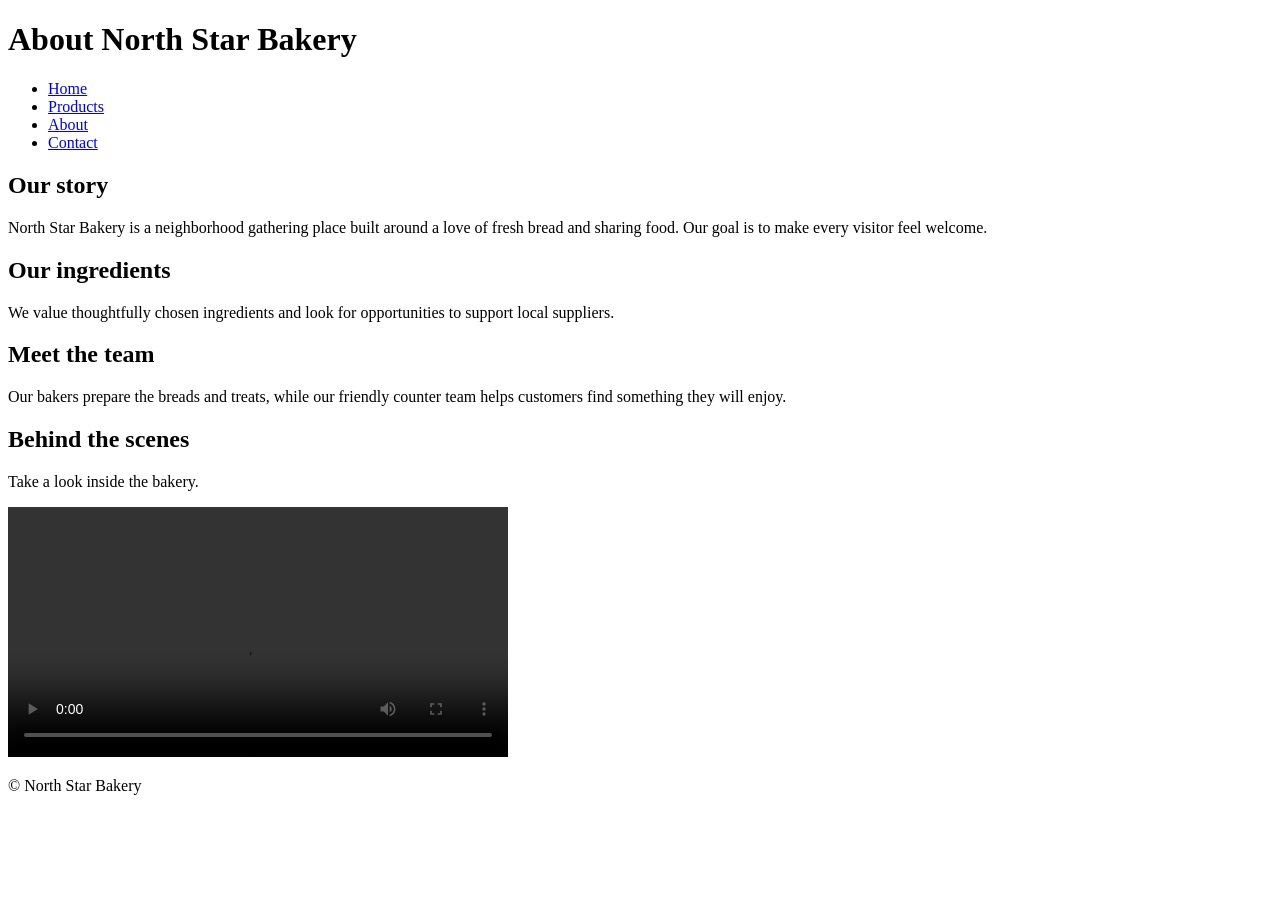
==== about.html @ c4bcd597 "Build four bakery pages" ====
<!DOCTYPE html>
<html lang="en">
<head>
  <meta charset="UTF-8">
  <meta name="viewport" content="width=device-width, initial-scale=1.0">
  <title>About | North Star Bakery</title>
</head>
<body>
  <header>
    <h1>About North Star Bakery</h1>
    <nav aria-label="Main navigation">
      <ul>
        <li><a href="index.html">Home</a></li>
        <li><a href="products.html">Products</a></li>
        <li><a href="about.html">About</a></li>
        <li><a href="contact.html">Contact</a></li>
      </ul>
    </nav>
  </header>

  <main>
    <section>
      <h2>Our story</h2>
      <p>
        North Star Bakery is a neighborhood gathering place
        built around a love of fresh bread and sharing food.
        Our goal is to make every visitor feel welcome.
      </p>
    </section>

    <section>
      <h2>Our ingredients</h2>
      <p>
        We value thoughtfully chosen ingredients and look for
        opportunities to support local suppliers.
      </p>
    </section>

    <section>
      <h2>Meet the team</h2>
      <p>
        Our bakers prepare the breads and treats, while our
        friendly counter team helps customers find something
        they will enjoy.
      </p>
    </section>

    <section>
      <h2>Behind the scenes</h2>
      <p>Take a look inside the bakery.</p>
      <video controls width="500">
        <source src="bakery-behind-scenes_c.mp4" type="video/mp4">
        Your browser does not support this video.
      </video>
    </section>
  </main>

  <footer>
    <p>&copy; North Star Bakery</p>
  </footer>
</body>
</html>
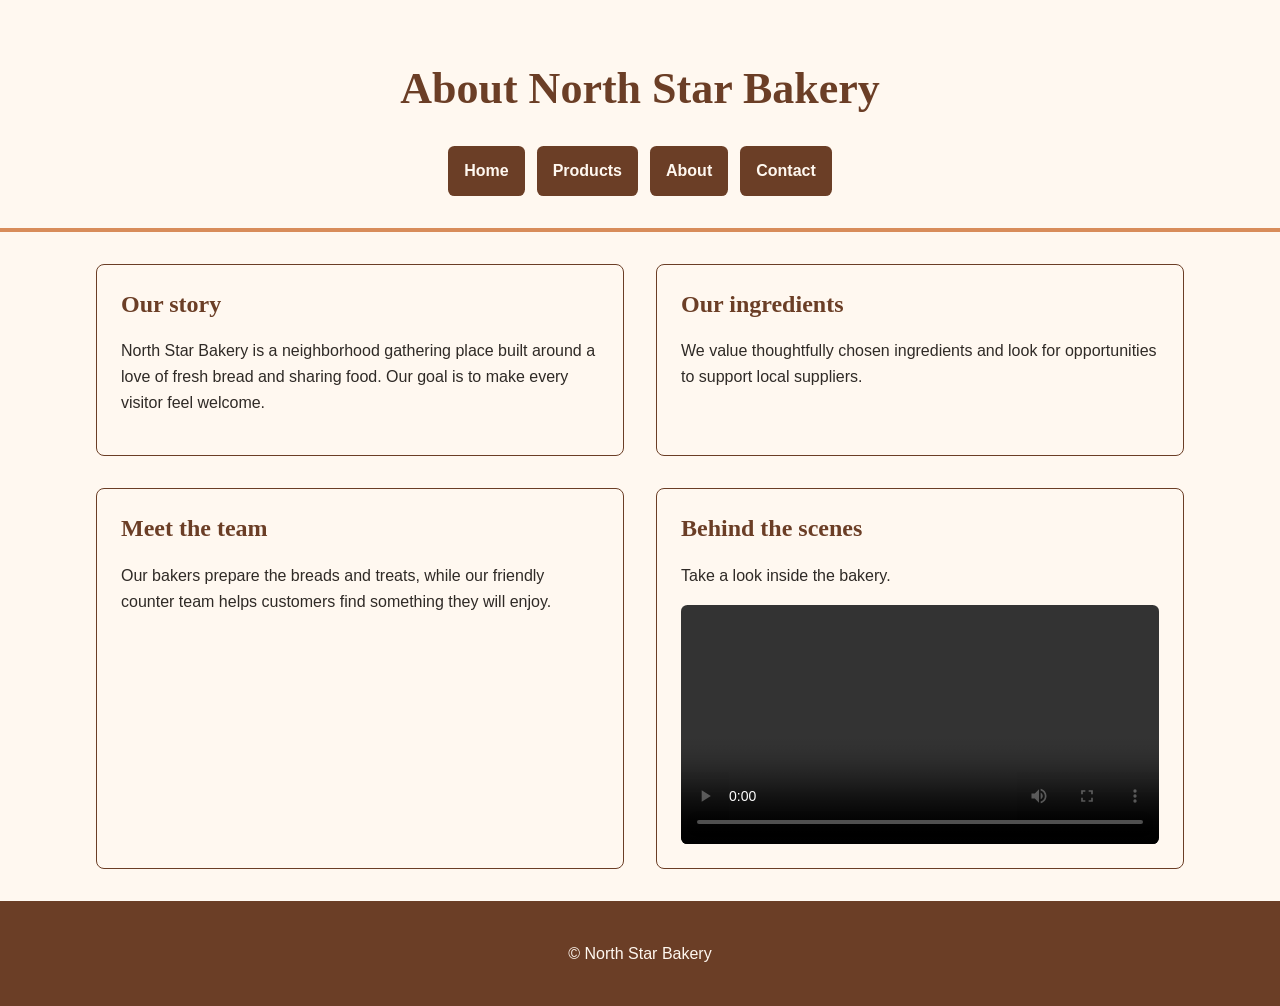
==== commit 68008ef6: "Update about.html" ====
--- a/about.html
+++ b/about.html
@@ -4,6 +4,7 @@
   <meta charset="UTF-8">
   <meta name="viewport" content="width=device-width, initial-scale=1.0">
   <title>About | North Star Bakery</title>
+  <link rel="stylesheet" href="styles.css">
 </head>
 <body>
   <header>
@@ -59,4 +60,4 @@
     <p>&copy; North Star Bakery</p>
   </footer>
 </body>
-</html>+</html>
--- a/styles.css
+++ b/styles.css
@@ -0,0 +1,285 @@
+/* North Star Bakery: shared colors and typography */
+:root {
+  --cream: #fff8f0;
+  --brown: #6b3e26;
+  --peach: #d88c5a;
+  --charcoal: #2f2a26;
+}
+
+* {
+  box-sizing: border-box;
+}
+
+/* Mobile-first layout */
+body {
+  margin: 0;
+  background: var(--cream);
+  color: var(--charcoal);
+  font-family: Arial, sans-serif;
+  font-size: 1rem;
+  line-height: 1.6;
+}
+
+header {
+  padding: 1.5rem 1rem;
+  border-bottom: 4px solid var(--peach);
+  text-align: center;
+}
+
+header > img {
+  width: 150px;
+  height: auto;
+  margin: 0 auto;
+}
+
+h1,
+h2,
+h3 {
+  color: var(--brown);
+  font-family: Georgia, serif;
+  line-height: 1.25;
+}
+
+h1 {
+  font-size: 2rem;
+}
+
+h2 {
+  font-size: 1.5rem;
+}
+
+h3 {
+  font-size: 1.25rem;
+}
+
+a {
+  color: var(--brown);
+  text-underline-offset: 0.2em;
+}
+
+a:hover {
+  text-decoration-thickness: 3px;
+}
+
+nav ul {
+  display: flex;
+  flex-direction: column;
+  gap: 0.75rem;
+  padding: 0;
+  margin: 1.5rem 0 0;
+  list-style: none;
+}
+
+nav a {
+  display: block;
+  padding: 0.75rem 1rem;
+  border-radius: 0.4rem;
+  background: var(--brown);
+  color: var(--cream);
+  font-weight: bold;
+  text-decoration: none;
+}
+
+nav a:hover {
+  background: var(--charcoal);
+}
+
+a:focus-visible,
+button:focus-visible,
+input:focus-visible,
+select:focus-visible,
+textarea:focus-visible {
+  outline: 3px solid var(--charcoal);
+  outline-offset: 4px;
+}
+
+main {
+  display: flex;
+  flex-direction: column;
+  gap: 1.5rem;
+  width: 100%;
+  max-width: 72rem;
+  margin: 0 auto;
+  padding: 1.5rem 1rem;
+}
+
+main > * {
+  min-width: 0;
+}
+
+section,
+article,
+aside {
+  padding: 1rem;
+  border: 1px solid var(--brown);
+  border-radius: 0.5rem;
+}
+
+section > :first-child,
+article > :first-child {
+  margin-top: 0;
+}
+
+p,
+li {
+  overflow-wrap: break-word;
+}
+
+img,
+video {
+  display: block;
+  max-width: 100%;
+  height: auto;
+  border-radius: 0.4rem;
+}
+
+audio {
+  display: block;
+  width: 100%;
+  max-width: 32rem;
+}
+
+figure {
+  margin: 1rem 0;
+}
+
+figcaption {
+  margin-top: 0.5rem;
+  font-size: 0.9rem;
+}
+
+form {
+  display: flex;
+  flex-direction: column;
+  gap: 1rem;
+}
+
+fieldset {
+  min-width: 0;
+  margin: 0;
+  padding: 1rem;
+  border: 1px solid var(--brown);
+  border-radius: 0.4rem;
+}
+
+legend,
+label {
+  font-weight: bold;
+}
+
+label {
+  display: block;
+  margin-bottom: 0.35rem;
+}
+
+input,
+select,
+textarea,
+button {
+  font: inherit;
+}
+
+input:not([type="checkbox"]):not([type="radio"]),
+select,
+textarea {
+  width: 100%;
+  max-width: 100%;
+  padding: 0.75rem;
+  border: 1px solid var(--brown);
+  border-radius: 0.3rem;
+  background: var(--cream);
+  color: var(--charcoal);
+}
+
+input[type="checkbox"],
+input[type="radio"] {
+  accent-color: var(--brown);
+}
+
+textarea {
+  min-height: 8rem;
+  resize: vertical;
+}
+
+button,
+input[type="submit"],
+input[type="reset"] {
+  padding: 0.75rem 1.25rem;
+  border: 2px solid var(--brown);
+  border-radius: 0.4rem;
+  background: var(--brown);
+  color: var(--cream);
+  font-weight: bold;
+  cursor: pointer;
+}
+
+button:hover,
+input[type="submit"]:hover,
+input[type="reset"]:hover {
+  background: var(--charcoal);
+}
+
+table {
+  width: 100%;
+  border-collapse: collapse;
+}
+
+th,
+td {
+  padding: 0.5rem;
+  border: 1px solid var(--brown);
+  text-align: left;
+  overflow-wrap: anywhere;
+}
+
+th {
+  background: var(--brown);
+  color: var(--cream);
+}
+
+footer {
+  padding: 1.5rem 1rem;
+  background: var(--brown);
+  color: var(--cream);
+  text-align: center;
+}
+
+footer a {
+  color: var(--cream);
+}
+
+/* Larger screens: horizontal navigation and two-column content */
+@media (min-width: 48em) {
+  header {
+    padding: 2rem;
+  }
+
+  h1 {
+    font-size: 2.75rem;
+  }
+
+  nav ul {
+    flex-direction: row;
+    flex-wrap: wrap;
+    justify-content: center;
+  }
+
+  main {
+    flex-direction: row;
+    flex-wrap: wrap;
+    gap: 2rem;
+    padding: 2rem;
+  }
+
+  main > section,
+  main > article,
+  main > aside {
+    flex: 1 1 calc(50% - 1rem);
+  }
+
+  section,
+  article,
+  aside {
+    padding: 1.5rem;
+  }
+}
